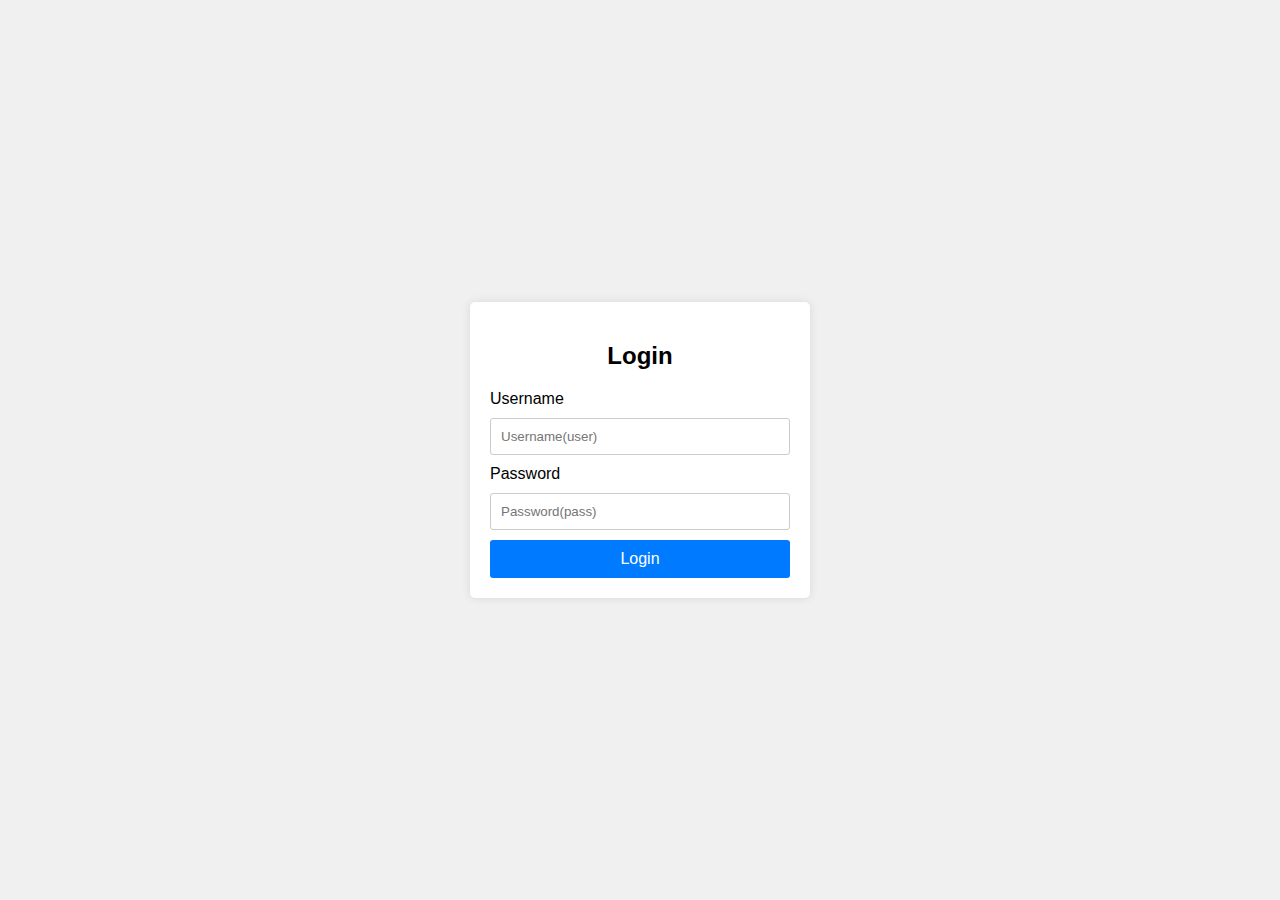
==== login.html @ 0ef042bd "Update login.html" ====
<!DOCTYPE html>
<html lang="en">
<head>
    <meta charset="UTF-8">
    <meta name="viewport" content="width=device-width, initial-scale=1.0">
    <title>Login Page</title>
    <link rel="stylesheet" href="styles.css">
</head>
<body>
    <div class="container">
        <h2>Login</h2>
        <form id="login-form">
            <label for="username">Username</label>
            <input type="text" id="username" name="username" placeholder="Username(user)" required >

            <label for="password">Password</label>
            <input type="password" id="password" name="password" placeholder="Password(pass)" required>

            <button type="submit">Login</button>
        </form>
        <div class="feedback-message" id="login-feedback-message"></div>
    </div>

    <script src="login.js"></script>
</body>
</html>
---- styles.css ----
body {
    font-family: Arial, sans-serif;
    display: flex;
    justify-content: center;
    align-items: center;
    height: 100vh;
    background-color: #f0f0f0;
    margin: 0;
    padding: 0;
}

.container {
    background-color: white;
    padding: 20px;
    border-radius: 5px;
    box-shadow: 0 0 10px rgba(0, 0, 0, 0.1);
    width: 300px;
}

h2 {
    margin-bottom: 20px;
    font-size: 24px;
    text-align: center;
}

input {
    width: 100%;
    padding: 10px;
    margin: 10px 0;
    border-radius: 3px;
    border: 1px solid #ccc;
    box-sizing: border-box;
}

button {
    width: 100%;
    padding: 10px;
    background-color: #007BFF;
    color: white;
    border: none;
    border-radius: 3px;
    cursor: pointer;
    font-size: 16px;
}

button:hover {
    background-color: #0056b3;
}

.marks-container button {
    background-color: #28a745;
}

.marks-container button:hover {
    background-color: #218838;
}

.submission-container {
    text-align: center;
}
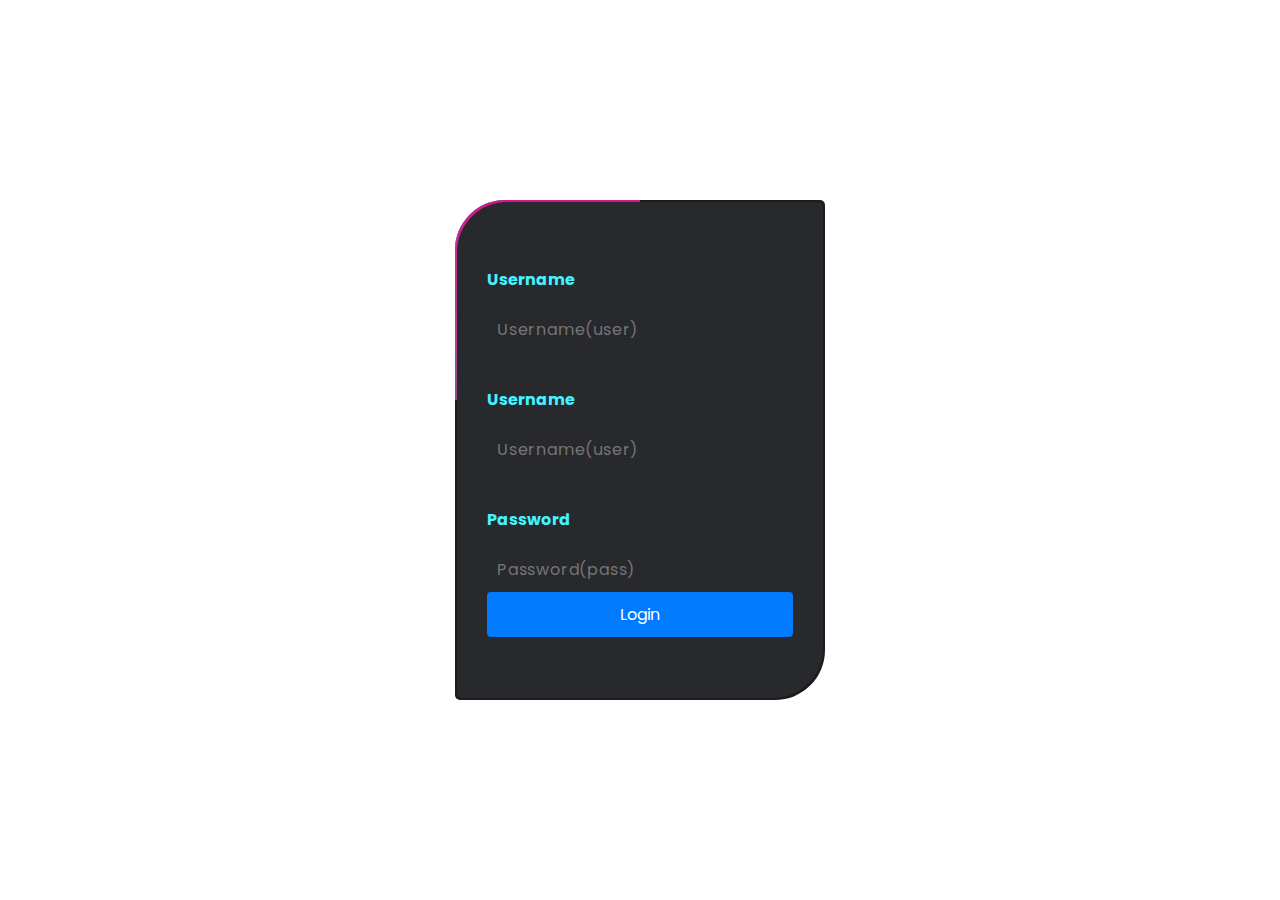
==== commit 3f8acd55: "change" ====
--- a/login.html
+++ b/login.html
@@ -10,12 +10,21 @@
     <div class="container">
         <h2>Login</h2>
         <form id="login-form">
+            <div class="l">
+                <label for="username">Username</label>
+                <input type="text" id="username" name="username" placeholder="Username(user)" required >
+            </div>
+            <div class="l">
             <label for="username">Username</label>
             <input type="text" id="username" name="username" placeholder="Username(user)" required >
 
+            </div>
+            <div class="l">
             <label for="password">Password</label>
             <input type="password" id="password" name="password" placeholder="Password(pass)" required>
 
+            </div>
+            
             <button type="submit">Login</button>
         </form>
         <div class="feedback-message" id="login-feedback-message"></div>
--- a/styles.css
+++ b/styles.css
@@ -1,60 +1,192 @@
-body {
-    font-family: Arial, sans-serif;
+@import url('https://fonts.googleapis.com/css2?family=Poppins:ital,wght@0,100;0,200;0,300;0,400;0,500;0,600;0,700;0,800;0,900;1,100;1,200;1,300;1,400;1,500;1,600;1,700;1,800;1,900&display=swap');
+
+*{
+    margin: 0;
+    padding: 0;
+    box-sizing: border-box;
+    font-family: 'Poppins',sans-serif;
+}
+
+body{
+    width: 100%;
     display: flex;
     justify-content: center;
     align-items: center;
-    height: 100vh;
-    background-color: #f0f0f0;
-    margin: 0;
-    padding: 0;
+    min-height: 100vh;
+    background: url('https://img.freepik.com/premium-photo/computer-screen-with-blue-background-with-design-that-says-word-it_1122354-16688.jpg?w=1060');
+    background-size: cover;
+    background-position: center;
 }
 
-.container {
-    background-color: white;
-    padding: 20px;
-    border-radius: 5px;
-    box-shadow: 0 0 10px rgba(0, 0, 0, 0.1);
-    width: 300px;
+.container{
+    position: relative;
+    width: 370px;
+    height: 500px;
+    background: #1c1c1c;
+    border-radius: 50px 5px;
+    overflow: hidden;
 }
 
-h2 {
-    margin-bottom: 20px;
-    font-size: 24px;
+.container::before{
+    content: '';
+    position: absolute;
+    top: -50%;
+    left: -50%;
+    width: 370px;
+    height: 450px;
+    background: linear-gradient(60deg,transparent,#45f3ff,#45f3ff);
+    transform-origin: bottom right;
+    animation: animate 6s linear infinite;
+}
+
+.container::after{
+    content: '';
+    position: absolute;
+    top: -50%;
+    left: -50%;
+    width: 370px;
+    height: 450px;
+    background: linear-gradient(60deg,transparent,#d9138a,#d9138a);
+    animation: animate 6s linear infinite;
+    animation-delay: -3s;
+}
+
+@keyframes animate{
+    0%{transform: rotate(0deg);}
+    100% {transform: rotate(360deg);}
+}
+
+form{
+    position: absolute;
+    inset: 2px;
+    border-radius: 50px 5px;
+    background: #28292d;
+    z-index: 10;
+    padding: 30px 30px;
+    display: flex;
+    flex-direction: column;
+}
+
+h2{
+    color: #45f3ff;
+    font-size: 35px;
+    font-weight: 500;
     text-align: center;
 }
-
-input {
-    width: 100%;
-    padding: 10px;
-    margin: 10px 0;
-    border-radius: 3px;
-    border: 1px solid #ccc;
-    box-sizing: border-box;
+label {
+    font-weight: bold;
+    margin-bottom: 5px;
+    display: block;
+    color: #45f3ff;;
 }
-
 button {
     width: 100%;
     padding: 10px;
     background-color: #007BFF;
     color: white;
     border: none;
-    border-radius: 3px;
+    border-radius: 4px;
     cursor: pointer;
     font-size: 16px;
+    transition: background-color 0.3s;
 }
 
 button:hover {
     background-color: #0056b3;
 }
 
-.marks-container button {
-    background-color: #28a745;
+
+.l{
+    position: relative;
+    width: 300px;
+    margin-top: 35px;
 }
 
-.marks-container button:hover {
-    background-color: #218838;
+.l input{
+    position: relative;
+    width: 100%;
+    padding: 20px 10px 10px;
+    background: transparent;
+    border: none;
+    outline: none;
+    color: #ffffff;
+    font-size: 1em;
+    letter-spacing: .05em;
+    z-index: 10;
 }
 
-.submission-container {
-    text-align: center;
+input[type="submit"]{
+    font-size: 20px;
+    border: none;
+    outline: none;
+    background: #45f3ff;
+    padding: 5px;
+    margin-top: 40px;
+    border-radius: 90px;
+    font-weight: 600;
+    cursor: pointer;
 }
+
+input[type="submit"]:active{
+    background: linear-gradient(90deg,#45f3ff,#d9138a);
+    opacity: .8;
+}
+
+.l span{
+    position: absolute;
+    left: 0;
+    padding: 20px 10px 10px;
+    font-size: 1em;
+    color: #8f8f8f;
+    pointer-events: none;
+    letter-spacing: .05em;
+    transition: .5s;
+}
+
+.l input:valid ~ span,
+.l input:focus ~ span{
+    color: #45f3ff;
+    transform: translateX(-10px)
+    translateY(-30px);
+    font-size: .75em;
+}
+
+.l i{
+    position: absolute;
+    left: 0;
+    bottom: 0;
+    width: 100%;
+    height: 2px;
+    background: rgb(69, 243, 255);
+    border-radius: 4px;
+    transition: .5s;
+    pointer-events: none;
+    z-index: 9;
+}
+
+.l input:valid ~ i,
+.l input:focus ~ i{
+    height: 44px;
+    background: rgba(69,243,255,.5);
+}
+
+.links{
+    display: flex;
+    justify-content: space-between;
+}
+
+.links a{
+    margin: 25px 0;
+    font-size: 1em;
+    color: #8f8f8f;
+    text-decoration: none;
+}
+
+.links a:hover,
+.links a:nth-child(2){
+    color: #45f3ff;
+}
+
+.links a:nth-child(2):hover{
+    color: #d9138a;
+}